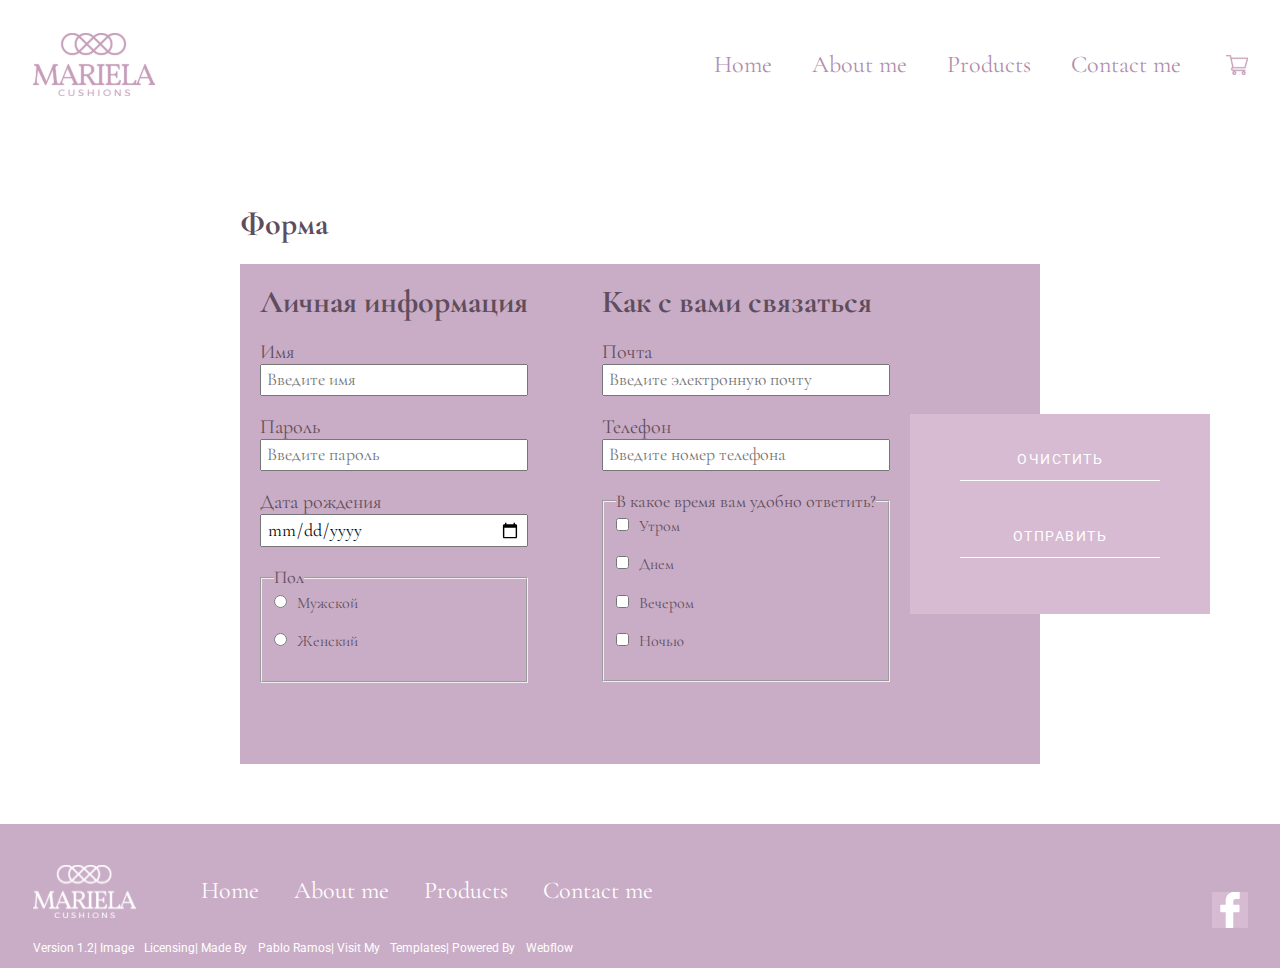
==== form.html @ 067444ef "forma host" ====
<!DOCTYPE html>
<html lang="en">
  <head>
    <meta charset="UTF-8">
    <meta http-equiv="X-UA-Compatible" content="IE=edge">
    <meta name="viewport" content="width=device-width, initial-scale=1.0">
    <link href="../css/normalize.css" rel="stylesheet" type="text/css">
    <link href="../css/style.css" rel="stylesheet" type="text/css">
    <title>Mariela</title>
  </head>
  <body>
    <header class="header" id="header">
      <div class="header__wrapper">
        <a href="index.html"><img src="../img/logo.svg" alt=""></a>
        <ul class="header__list navigation">
          <li class="navigation__item"><a href="" class="navigation__link">Home</a></li>
          <li class="navigation__item"><a href="" class="navigation__link">About me</a></li>
          <li class="navigation__item"><a href="" class="navigation__link">Products</a></li>
          <li class="navigation__item"><a href="form.html" class="navigation__link">Contact me</a></li>
          <li class="navigation__item"><a href="" class="navigation__link"><img src="../img/basket.svg" alt="" class="navigation__image"></a>
        </ul>
      </div>
    </header>

    <main>
      <section class="login">
        <div class="login__wrapper">
          <h1 class="form__heading">Форма</h1>
          <form action="//httpbin.org/post" method="post" class="login__form form">
            <div class="form__wrapper">
              <h2 class="form__title">Личная информация</h2>
              <label class="form__label">Имя<input type="text" required name="name" placeholder="Введите имя" class="form__input"></label>
              <label class="form__label">Пароль<input type="password" required name="password" placeholder="Введите пароль" class="form__input"></label>
              <label class="form__label">Дата рождения<input type="date" required name="date" class="form__input"></label>
              <fieldset class="form_fieldset">
                <legend class="form__legend">Пол</legend>
                <label class="form__label-checkbox"><input type="radio" value="male" name="sex" class="form__input-checkbox">Мужской</label>
                <label class="form__label-checkbox"><input type="radio" value="female" name="sex" class="form__input-checkbox">Женский</label>
              </fieldset>
            </div>
            <div class="form__wrapper">
              <h2 class="form__title">Как с вами связаться</h2>
              <label class="form__label">Почта<input type="email" required name="email" placeholder="Введите электронную почту" class="form__input"></label>
              <label class="form__label">Телефон<input type="tel" required name="phone" placeholder="Введите номер телефона" class="form__input"></label>
              <fieldset class="form_fieldset">
                <legend class="form__legend">В какое время вам удобно ответить?</legend>
                <label class="form__label-checkbox"><input type="checkbox" value="morning" class="form__input-checkbox">Утром</label>
                <label class="form__label-checkbox"><input type="checkbox" value="day" class="form__input-checkbox">Днем</label>
                <label class="form__label-checkbox"><input type="checkbox" value="evening" class="form__input-checkbox">Вечером</label>
                <label class="form__label-checkbox"><input type="checkbox" value="night" class="form__input-checkbox">Ночью</label>
              </fieldset>
            </div>
            <div class="form__buttons">
              <button type="reset" class="form__button button-sub">Очистить</button>
              <button type="submit" class="form__button button-sub">Отправить</button>
            </div>
          </form>
        </div>
      </section>
    </main>

    <footer class="footer">
      <div class="footer__wrapper">
        <div class="footer__content-wrapper">
            <img src="../img/logo2.svg" alt="" class="footer__logo">
            <ul class="footer__list">
              <li class="footer__item"><a href="" class="footer__link">Home</a></li>
              <li class="footer__item"><a href="" class="footer__link">About me</a></li>
              <li class="footer__item"><a href="" class="footer__link">Products</a></li>
              <li class="footer__item"><a href="" class="footer__link">Contact me</a></li>
            </ul>
          <a href="">
            <svg width="36" height="37" viewBox="0 0 36 37" fill="none" xmlns="http://www.w3.org/2000/svg">
              <g clip-path="url(#clip0_1_300)">
              <rect width="36" height="36" transform="translate(0 0.921875)" fill="#D6BBD3"/>
              <path d="M26.9985 0.929365L22.3302 0.921875C17.0854 0.921875 13.6961 4.39926 13.6961 9.78143V13.8663H9.00224C8.59664 13.8663 8.26819 14.1951 8.26819 14.6007V20.5192C8.26819 20.9248 8.59701 21.2532 9.00224 21.2532H13.6961V36.1875C13.6961 36.5931 14.0245 36.9215 14.4301 36.9215H20.5542C20.9598 36.9215 21.2883 36.5927 21.2883 36.1875V21.2532H26.7764C27.182 21.2532 27.5105 20.9248 27.5105 20.5192L27.5127 14.6007C27.5127 14.406 27.4352 14.2195 27.2977 14.0816C27.1603 13.9438 26.973 13.8663 26.7783 13.8663H21.2883V10.4035C21.2883 8.73915 21.6849 7.89425 23.8529 7.89425L26.9978 7.89312C27.403 7.89312 27.7314 7.5643 27.7314 7.15907V1.66342C27.7314 1.25857 27.4034 0.930114 26.9985 0.929365Z" fill="white"/>
              </g>
              <defs>
              <clipPath id="clip0_1_300">
              <rect width="36" height="36" fill="white" transform="translate(0 0.921875)"/>
              </clipPath>
            </defs>
            </svg>
          </a>
        </div>
        <div class="footer__contacts contacts">
          <ul class="contacts__list">
            <li class="contacts__item">
              <p class="contacts__text">Version 1.2| Image</p>
            </li>
            <li class="contacts__item">
              <p class="contacts__text">Licensing| Made By</p>
            </li>
            <li class="contacts__item">
              <p class="contacts__text">Pablo Ramos| Visit My</p>
            </li>
            <li class="contacts__item">
              <p class="contacts__text">Templates| Powered By</p>
            </li>
            <li class="contacts__item">
              <p class="contacts__text">Webflow</p>
            </li>
          </ul>
          <a href="#header">
            <svg class="footer__arrow" width="33" height="31" viewBox="0 0 33 31" fill="none" xmlns="http://www.w3.org/2000/svg">
              <g clip-path="url(#clip0_1_320)">
              <path d="M0 3.92188C0 2.26502 1.34315 0.921875 3 0.921875H30C31.6569 0.921875 33 2.26502 33 3.92188V30.9219H0V3.92188Z" fill="#BA9FB7"/>
              <path d="M32.6703 21.4833L17.2602 7.47502C17.04 7.27466 16.7867 7.17432 16.5002 7.17432C16.2136 7.17432 15.9599 7.27466 15.7396 7.47502L0.330777 21.4833C0.110027 21.6839 0 21.9142 0 22.1748C0 22.4353 0.110375 22.6659 0.330777 22.8661L1.98374 24.3687C2.20414 24.5691 2.45778 24.6692 2.74432 24.6692C3.03085 24.6692 3.28449 24.5691 3.50489 24.3687L16.5002 12.555L29.4959 24.3694C29.7162 24.5698 29.97 24.6693 30.256 24.6693C30.543 24.6693 30.7967 24.5692 31.017 24.3694L32.6702 22.8662C32.8904 22.666 32.9999 22.4353 32.9999 22.1749C33 21.9142 32.8906 21.6836 32.6703 21.4833Z" fill="white"/>
              </g>
              <defs>
              <clipPath id="clip0_1_320">
              <path d="M0 3.92188C0 2.26502 1.34315 0.921875 3 0.921875H30C31.6569 0.921875 33 2.26502 33 3.92188V30.9219H0V3.92188Z" fill="white"/>
              </clipPath>
              </defs>
            </svg>
          </a>
        </div>
      </div>
    </footer>
  </body>
</html>
---- css/style.css ----
@import url('https://fonts.googleapis.com/css2?family=Cormorant+Garamond:ital,wght@0,300;0,400;0,500;0,600;0,700;1,300;1,400;1,500;1,600;1,700&family=Roboto:wght@100;300;400;500;700;900&display=swap');

:root {
    --col-main: #B08EAD;
    --col-purp: #C9ADC6;
    --col-pink: #D6BBD3;
    --col-font-main: #5F4D5D;
    --col-font-sub: #B99BB6;
    --col-wht: #fff;
    --col-grey: #B0B0B0;
    --width-wrapper: 1215px;
}

* {
    margin: 0px;
    padding: 0px;
    box-sizing: border-box;
    scroll-behavior: smooth;
}

html {
    height: 100%;
}

body {
    height: 100%;
    font-family: 'Cormorant Garamond';
    font-style: normal;
    overflow-x:hidden; 
    color: var(--col-font-main);
}

body > footer {
    position: sticky;
    top: 100vh;
}

a {
    color: inherit;
    text-decoration: none;
}

ul {
    list-style: none;
}

.button-sub {
    display: inline-block;
    padding-bottom: 6px;
    font-family: 'Roboto';
    font-weight: 400;
    font-size: 14px;
    line-height: 30px;
    letter-spacing: 1.5px;
    text-transform: uppercase;
    border-bottom: 1px solid var(--col-wht);
}

.button-more {
    font-family: 'Roboto';
    font-style: normal;
    font-weight: 400;
    font-size: 11px;
    line-height: 15px;
    letter-spacing: 1.5px;
    text-transform: uppercase;
    color: var(--col-font-sub);
    display: inline-block;
    border: 1px solid var(--col-font-sub);
    border-radius: 45px;
    padding: 16px 30px 14px 30px;
}

.header__wrapper,
.hero__wrapper,
.info__wrapper,
.chapter__wrapper,
.career__wrapper,
.products__wrapper,
.feedback__wrapper,
.footer__wrapper
 {
    max-width: var(--width-wrapper);
    width: 100%;
    margin: 0 auto;
}


.visually-hidden {
    position: absolute;
    width: 1px;
    height: 1px;
    margin: -1px;
    border: 0;
    padding: 0;
    white-space: nowrap;
    clip-path: inset(100%);
    clip: rect(0 0 0 0);
    overflow: hidden;
}

.header__wrapper {
    padding-top: 33px;
    padding-bottom: 24px;
    display: flex;
    justify-content: space-between;
    align-items: center;
}

.header__list {
    display: flex;
    justify-content: space-between;
}

.navigation__item {
    padding-left: 40px;
}

.navigation__link {
    text-decoration: none;
    color: var(--col-main);
    font-weight: 400;
    font-size: 24px;
    line-height: 30px;
}

.navigation__image {
    padding-left: 5px;
    padding-top: 5px;
}

.hero {
    background: linear-gradient(var(--col-purp) 458px, var(--col-pink) 359px);
}

.hero__wrapper {
    height: calc(458px + 359px);
    padding-bottom: 70px;
    padding-top: 75px;
    padding-left: 65px;
    display: flex;
    align-items: center;
    position: relative;
}

.hero__rectangles {
    position: absolute;
    bottom: 0;
    right: 0;
}

.info__wrapper {
    padding: 75px 18px 75px 18px;
    text-align: center;
}

.info__subheading {
    font-family: 'Roboto';
    font-style: normal;
    font-weight: 400;
    font-size: 14px;
    line-height: 30px;
    letter-spacing: 1.5px;
    text-transform: uppercase;
    color: var(--col-font-sub);
}

.info__description {
    max-width: 747px;
    margin: 0 auto;
    padding-top: 13px;
    font-weight: 400;
    font-size: 26px;
    line-height: 38px;
}

.info__button {
    margin-top: 17px;
}

.info__list {
    display: flex;
    justify-content: space-between;
    padding-top: 50px;
}

.info__item {
    height: 427px;
    background: var(--col-pink);
    color: var(--col-wht);
    text-align: left;
}

.info__textblock {
    padding: 23px;
}

.info__section {
    font-weight: 400;
    font-size: 25px;
    line-height: 30px;
}

.info__link {
    padding-top: 6px;
    font-weight: 400;
    font-size: 17px;
    line-height: 30px;
}

.chapter,
.feedback {
    background: var(--col-pink);
}

.chapter__wrapper {
    display: flex;
    flex-direction: row;
    justify-content: flex-start;
    align-items: center;
    position: relative;
    height: 825px;
    padding-left: 200px;
}

.chapter__block {
    position: absolute;
    width: 425px;
    height: 450px;
    right: 0;
    background: var(--col-main);
    padding: 124px 104px 124px 40px;
    color: var(--col-wht);
}

.chapter__wrapper .chapter__block {
    margin-right: 66px;
}

.chapter__wrapper-reverse {
    flex-direction: row-reverse;
    padding-right: 200px;
}

.chapter__block-reverse {
    left: 0;
    right: none;
    width: 440px;
    padding: 124px 57px 124px 40px;
    margin-left: 100px;
}


.chapter__subheading {
    font-family: 'Roboto';
    font-weight: 400;
    font-size: 14px;
    line-height: 30px;
    letter-spacing: 1.5px;
    text-transform: uppercase;
}

.chapter__heading {
    font-weight: 400;
    font-size: 45px;
    line-height: 55px;
    padding-top: 10px;
    
}

.chapter__button {
    margin-top: 22px;
}

.chapter__image {
    position: relative;
    z-index: 10;
}

.career__wrapper {
    display: flex;
    justify-content: space-around;
    flex-direction: row;
    padding-bottom: 40px;
    padding-top: 40px;
    align-items: center;
    border-bottom: 1px solid var(--col-pink);
}

.career__wrapper-reverse {
    flex-direction: row-reverse;
}

.career__heading {
    font-family: 'Roboto';
    font-style: normal;
    font-weight: 400;
    font-size: 14px;
    line-height: 30px;
    letter-spacing: 1.5px;
    text-transform: uppercase;
    color: var(--col-font-sub);
}

.career__description {
    padding-top: 10px;
    max-width: 480px;
    font-weight: 400;
    font-size: 24px;
    line-height: 30px;
}

.career-first {
    padding-top: 75px;
}

.career-last {
    padding-bottom: 20px;
}

.career-last .career__wrapper {
    border: none;
}

.career__button {
    margin-top: 20px;
}

.products__wrapper {
    padding-top: 40px;
    padding-bottom: 70px;
}

.products__list {
    display: flex;
    justify-content: space-between;
    flex-wrap: wrap;
}

.products__item {
    padding-top: 50px;
    text-align: center;
}

.products__title {
    padding-top: 9px;
    font-weight: 400;
    font-size: 24px;
    line-height: 30px;
}

.products__price {
    padding-top: 7px;
    font-family: 'Roboto';
    font-style: normal;
    font-weight: 400;
    font-size: 16px;
    line-height: 18px;
    color: var(--col-grey);
}

.feedback__wrapper {
    padding: 67px 115px 83px 115px;
    color: var(--col-wht);
    display: flex;
    justify-content: space-between;
}

.feedback__list {
    display: flex;
    flex-direction: column;
    justify-content: start;
    max-width: 250px;
}

.feedback__item {
    padding-top: 20px;
}

.feedback__text {
    font-weight: 400;
    font-size: 22px;
    line-height: 30px;
}

.feedback__item-title {
    font-family: 'Roboto';
    font-style: normal;
    font-weight: 400;
    font-size: 14px;
    line-height: 30px;
    letter-spacing: 1.5px;
    text-transform: uppercase;
}

.feedback__address {
    width: 600px;
}

.address__heading {
    font-family: 'Roboto';
    font-style: normal;
    font-weight: 400;
    font-size: 14px;
    line-height: 30px;
    letter-spacing: 1.5px;
    text-transform: uppercase;
}

.address__description {
    font-weight: 400;
    font-size: 22px;
    line-height: 30px;
}

.address__input {
    font-style: italic;
    font-weight: 400;
    font-size: 18px;
    line-height: 30px;
    color: var(--col-wht);
    background: none;
    outline: none;
    border: 1px solid var(--col-wht);
    width: 288px;
    height: 50px;
    margin-top: 20px;
    margin-bottom: 10px;
    padding-left: 15px;
}

.address__input::-moz-placeholder {
    color: var(--col-wht);
}

.address__input::-webkit-input-placeholder {
    color: var(--col-wht);
}

.address__content-wrapper {
    display: flex;
    justify-content: space-between;
}

.address__textarea {
    font-style: italic;
    font-weight: 400;
    font-size: 18px;
    line-height: 30px;
    color: var(--col-wht);
    background: none;
    outline: none;
    border: 1px solid var(--col-wht);
    margin-top: 20px;
    width: 600px;
    height: 103px;
    resize: none;
    padding-top: 5px;
    padding-left: 15px;
}

.address__textarea::-moz-placeholder {
    color: var(--col-wht);
}

.address__textarea::-webkit-input-placeholder {
    color: var(--col-wht);
}

.address__button {
    font-weight: 400;
    font-size: 18px;
    line-height: 30px;
    color: var(--col-wht);
    background: none;
    outline: none;
    border: 1px solid var(--col-wht);
    margin-top: 25px;
    width: 210px;
    height: 50px;
    padding-top: 5px;
    text-align: center;
    cursor: pointer;
}

.footer {
    background: var(--col-purp);
}

.footer__wrapper {
    padding-top: 40px;
    position: relative;
}

.footer__content-wrapper {
    display: flex;
    justify-content: start;
    align-items: center;
}

.footer__list {
    display: flex;
    justify-content: space-between;
}

.footer__item {
    padding-left: 35px;
}

.footer__logo {
    margin-right: 30px;
}

.footer__link {
    text-decoration: none;
    color: var(--col-wht);
    font-weight: 400;
    font-size: 24px;
    line-height: 30px;
}

.footer__content-wrapper svg{
    position: absolute;
    right: 0;
}

.contacts {
    padding-bottom: 10px;
}

.contacts__list {
    padding-top: 20px;
    display: flex;
    justify-content: space-between;
    width: 540px;
    color: var(--col-wht);
}

.contacts__text {
    font-family: 'Roboto';
    font-style: normal;
    font-weight: 400;
    font-size: 12px;
    line-height: 20px;
}

.contacts svg{
    position: absolute;
    right: -100px;
    bottom: 0;
}

.login {
    padding: 60px 0;
}

.login__wrapper {
    max-width: 800px;
    width: 100%;
    margin: 0 auto;
}

.form {
    width: 100%;
    display: flex;
    justify-content: space-between;
    height: 500px;
    background: var(--col-purp);
    padding: 20px 150px 20px 20px;
    position: relative;
}

.form__wrapper {
    display: flex;
    justify-content: flex-start;
    flex-direction: column;
}

.form__title {
    font-size: 32px;
    margin-bottom: 20px;
}

.form__label {
    display: block;
    margin-bottom: 20px;
    font-size: 20px;
}

.form__input {
    display: block;
    outline: none;
    width: 100%;
    font-size: 18px;
    padding: 0.2em 0.3em;
}

.form__legend {
    font-size: 18px;
}

.form__label-checkbox {
    display: block;
    margin-bottom: 20px;
}

.form__input-checkbox {
    margin-right: 10px;
}

.form__buttons {
    position: absolute;
    background: var(--col-pink);
    width: 300px;
    height: 200px;
    right: -170px;
    top: calc(50% - 100px);
    padding: 30px 50px;
}

.form__button {
    background: none;
    display: block;
    padding-bottom: 6px;
    font-family: 'Roboto';
    font-weight: 400;
    font-size: 14px;
    line-height: 30px;
    letter-spacing: 1.5px;
    text-transform: uppercase;
    border: none;
    color: white;
    border-bottom: 1px solid var(--col-wht);
    cursor: pointer;
    margin-bottom: 40px;
    width: 100%;
}
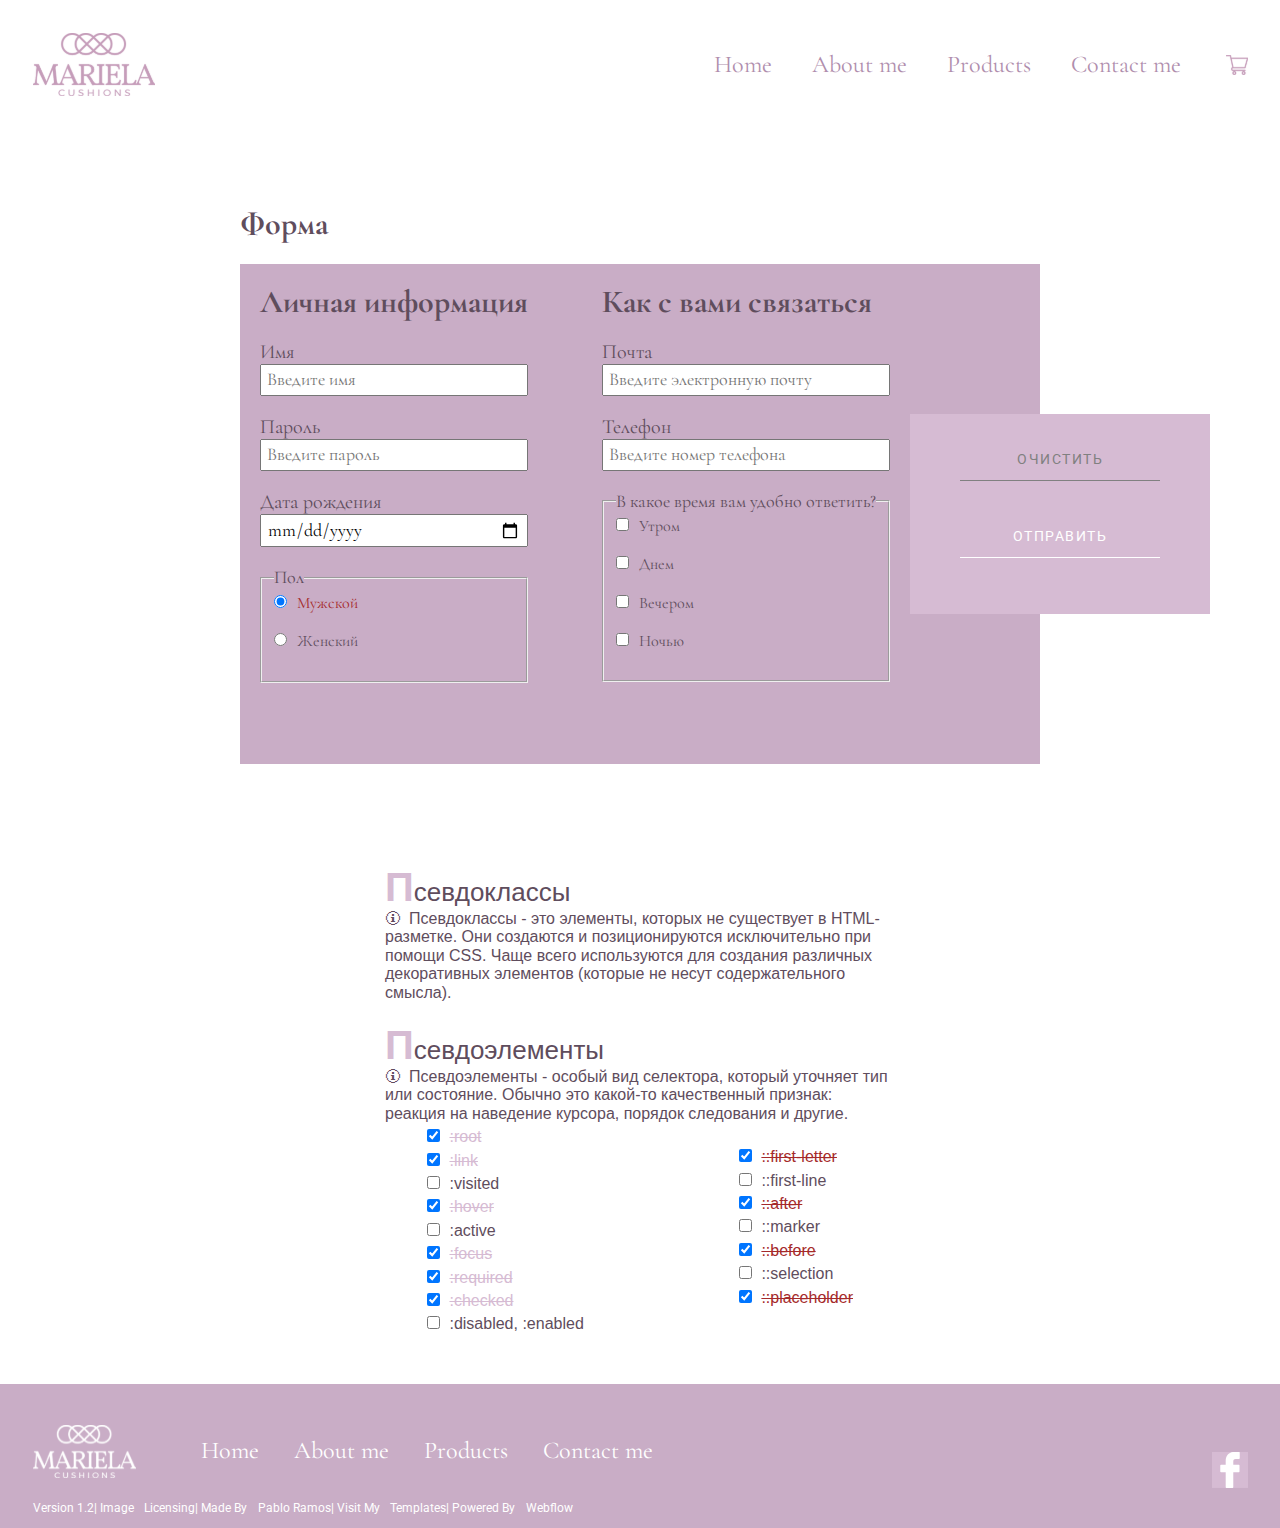
==== commit dac90e28: "7lab" ====
--- a/form.html
+++ b/form.html
@@ -34,7 +34,7 @@
               <label class="form__label">Дата рождения<input type="date" required name="date" class="form__input"></label>
               <fieldset class="form_fieldset">
                 <legend class="form__legend">Пол</legend>
-                <label class="form__label-checkbox"><input type="radio" value="male" name="sex" class="form__input-checkbox">Мужской</label>
+                <label class="form__label-checkbox"><input type="radio" value="male" name="sex" checked class="form__input-checkbox">Мужской</label>
                 <label class="form__label-checkbox"><input type="radio" value="female" name="sex" class="form__input-checkbox">Женский</label>
               </fieldset>
             </div>
@@ -51,12 +51,132 @@
               </fieldset>
             </div>
             <div class="form__buttons">
-              <button type="reset" class="form__button button-sub">Очистить</button>
+              <button type="reset" class="form__button button-sub button-disable">Очистить</button>
               <button type="submit" class="form__button button-sub">Отправить</button>
             </div>
           </form>
         </div>
       </section>
+
+      <section class="second_form">
+          <form action="">
+            <dl class="form__dl">
+              <dt class="form__dt">
+                Псевдоклассы
+              </dt>
+              <dd class="form__dd">Псевдоклассы - это элементы, которых не существует в HTML-разметке. Они создаются и позиционируются исключительно при помощи CSS. Чаще всего используются для создания различных декоративных элементов (которые не несут содержательного смысла).</dd>
+              <dt class="form__dt">
+                Псевдоэлементы
+              </dt>
+              <dd class="form__dd">Псевдоэлементы - особый вид селектора, который уточняет тип или состояние. Обычно это какой-то качественный признак: реакция на наведение курсора, порядок следования и другие.</dd>
+            </dl>
+            <div class="list_checkbox">
+              <ul class="list_class_checkbox">
+                <li class="list_class_item">
+                  <label class="class_checkbox">
+                    <input type="checkbox" checked>
+                    <span>:root</span>
+                  </label>
+                </li>
+                <li class="list_class_item">
+                  <label class="class_checkbox">
+                    <input type="checkbox" checked>
+                    <span>:link</span>
+                  </label>
+                </li>
+                <li class="list_class_item">
+                  <label class="class_checkbox">
+                    <input type="checkbox">
+                    <span>:visited</span>
+                  </label>
+                </li>
+                <li class="list_class_item">
+                  <label class="class_checkbox">
+                    <input type="checkbox" checked>
+                    <span>:hover</span>
+                  </label>
+                </li>
+                <li class="list_class_item">
+                  <label class="class_checkbox">
+                    <input type="checkbox">
+                    <span>:active</span>
+                  </label>
+                </li>
+                <li class="list_class_item">
+                  <label class="class_checkbox">
+                    <input type="checkbox" checked>
+                    <span>:focus</span>
+                  </label>
+                </li>
+                <li class="list_class_item">
+                  <label class="class_checkbox">
+                    <input type="checkbox" checked>
+                    <span>:required</span>
+                  </label>
+                  
+                  
+                </li>
+                <li class="list_class_item">
+                  <label class="class_checkbox">
+                    <input type="checkbox" checked>
+                    <span>:checked</span>
+                  </label>
+                </li>
+                <li class="list_class_item">
+                  <label class="class_checkbox">
+                    <input type="checkbox">
+                    <span>:disabled, :enabled</span>
+                  </label>
+                </li>
+              </ul>
+              <ul class="list_element_checkbox">
+                <li class="list_element_item">
+                  <label class="element_checkbox">
+                    <input type="checkbox" checked>
+                    <span>::first-letter</span>
+                  </label>
+                </li>
+                <li class="list_element_item">
+                  <label class="element_checkbox">
+                    <input type="checkbox">
+                    <span>::first-line</span>
+                  </label>
+                </li>
+                <li class="list_element_item">
+                  <label class="element_checkbox">
+                    <input type="checkbox" checked>
+                    <span>::after</span>
+                  </label>
+                  
+                </li>
+                <li class="list_element_item">
+                  <label class="element_checkbox">
+                    <input type="checkbox">
+                    <span>::marker</span>
+                  </label>
+                </li>
+                <li class="list_element_item">
+                  <label class="element_checkbox">
+                    <input type="checkbox" checked>
+                    <span>::before</span>
+                  </label>
+                </li>
+                <li class="list_element_item">
+                  <label class="element_checkbox">
+                    <input type="checkbox">
+                    <span>::selection</span>
+                  </label>
+                </li>
+                <li class="list_element_item">
+                  <label class="element_checkbox">
+                    <input type="checkbox" checked>
+                    <span>::placeholder</span>
+                  </label>
+                </li>
+              </ul>
+            </div>
+          </form>
+        </section>
     </main>
 
     <footer class="footer">
--- a/css/style.css
+++ b/css/style.css
@@ -18,6 +18,11 @@
     scroll-behavior: smooth;
 }
 
+::selection {
+    color: var(--col-pink);
+    background: white;
+}
+
 html {
     height: 100%;
 }
@@ -54,6 +59,12 @@
     letter-spacing: 1.5px;
     text-transform: uppercase;
     border-bottom: 1px solid var(--col-wht);
+}
+
+.button-sub:hover {
+    color: rgba(255, 255, 255, 0.5);
+    border-bottom: 1px solid rgba(255, 255, 255, 0.5);
+    transition: 0.5s;
 }
 
 .button-more {
@@ -69,6 +80,11 @@
     border: 1px solid var(--col-font-sub);
     border-radius: 45px;
     padding: 16px 30px 14px 30px;
+}
+
+.button-more:hover {
+    background: var(--col-pink);
+    transition: 0.5s;
 }
 
 .header__wrapper,
@@ -587,6 +603,10 @@
     font-size: 20px;
 }
 
+.form__label:has(.form__input:focus) {
+    color: brown;
+}
+
 .form__input {
     display: block;
     outline: none;
@@ -606,6 +626,10 @@
 
 .form__input-checkbox {
     margin-right: 10px;
+}
+
+.form__label-checkbox:has(.form__input-checkbox:checked) {
+    color: brown;
 }
 
 .form__buttons {
@@ -634,4 +658,93 @@
     cursor: pointer;
     margin-bottom: 40px;
     width: 100%;
+}
+
+.button-disable {
+    pointer-events: none;
+    color: gray;
+    border-bottom: 1px solid gray;
+}
+
+.second_form {
+  font-family: Montserrat, sans-serif;
+  width: 550px;
+  margin: 0 auto;
+  border: 4px solid var(--col-b);
+  border-radius: 40px;
+  padding: 20px;
+  box-sizing: border-box;
+  margin-bottom: 30px;
+  box-shadow: 10px 8px 7px var(--col-b);
+}
+
+dt {
+  margin-top: 20px;
+}
+
+.second_form dt {
+  font-size: 26px;
+}
+
+.second_form span {
+  font-family: Montserrat, sans-serif;
+  padding: 0;
+  padding-left: 5px;
+}
+
+.list_checkbox {
+  display: flex;
+  justify-content: space-between;
+  padding: 0 42px;
+}
+
+.list_class_checkbox,
+.list_element_checkbox {
+  display: flex;
+  flex-direction: column;
+}
+
+.class_checkbox>span {
+  display: inline-flex;
+  align-items: center;
+  padding-top: 5px;
+}
+
+.element_checkbox>span {
+  display: inline-flex;
+  align-items: center;
+  padding-top: 5px;
+}
+
+dt::first-letter {
+  font-size: 40px;
+  font-weight: bold;
+  color: var(--col-pink);
+}
+
+.list_element_checkbox {
+  margin: 20px 0;
+}
+
+.second_form dd::before {
+  content: "🛈";
+  padding-right: 8px;
+}
+
+.list_class_item:nth-child(even),
+.list_class_item:nth-of-type(1),
+.list_class_item:nth-of-type(7) {
+  color: var(--col-pink);
+}
+
+.list_element_item:nth-child(odd) {
+  color: brown;
+}
+
+.class_checkbox input:checked+span {
+  text-decoration: line-through;
+}
+
+.element_checkbox input:checked+span {
+  text-decoration: line-through;
 }